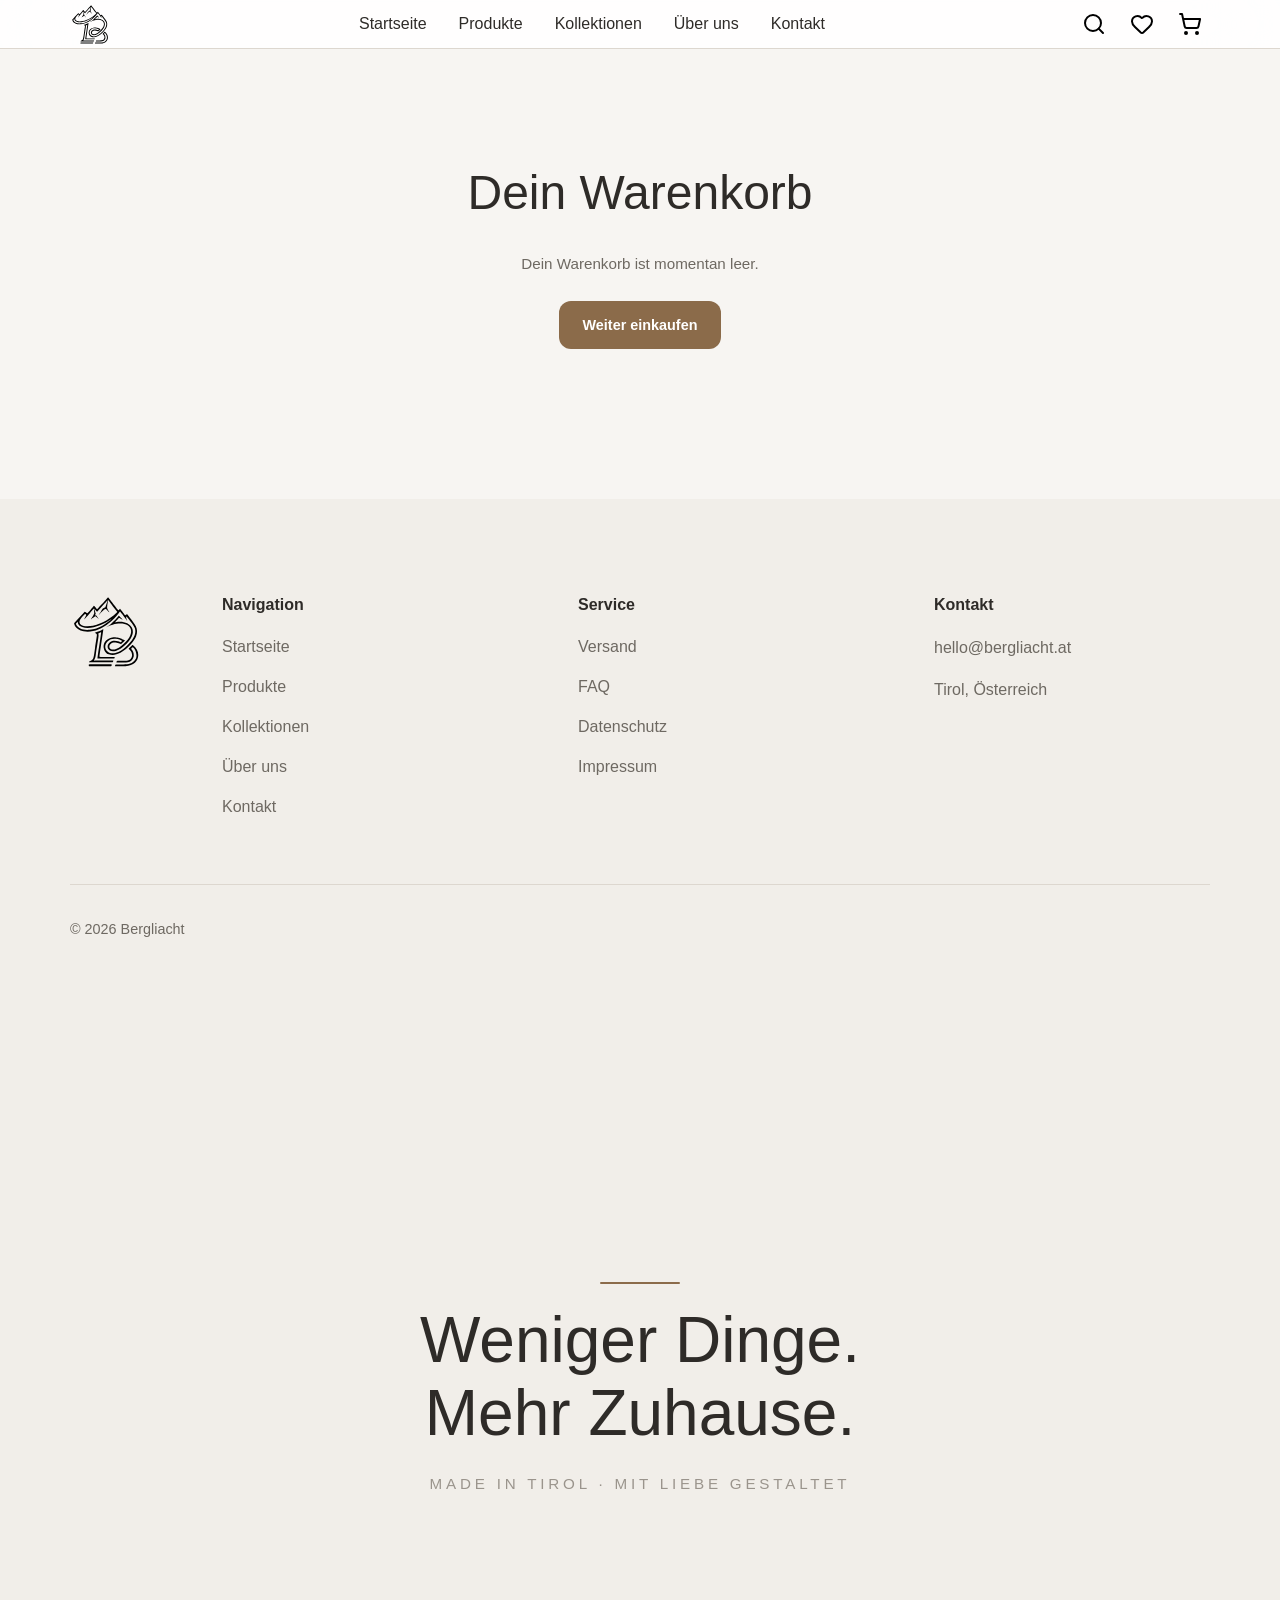
==== cart.html @ bd8660ef "Warenkorb und Bestellung" ====
<!DOCTYPE html>
<html lang="de">

<head>

    <meta charset="UTF-8">

    <meta
        name="viewport"
        content="width=device-width, initial-scale=1.0"
    >

    <title>Warenkorb | Bergliacht</title>


    <!-- ======================================================
         CSS
    ======================================================= -->

    <link
        rel="stylesheet"
        href="./css/main.css"
    >

    <link
        rel="stylesheet"
        href="./css/pages/cart.css"
    >

</head>


<body>

    <!-- ======================================================
         Header
    ======================================================= -->

    <header id="header"></header>


    <!-- ======================================================
         Main
    ======================================================= -->

    <main id="cart">

        <!-- Wird von cart.js gerendert -->

    </main>


    <!-- ======================================================
         Footer
    ======================================================= -->

    <footer id="footer"></footer>


    <!-- ======================================================
         JavaScript
    ======================================================= -->

    <script
        type="module"
        src="./js/core/app.js"
    ></script>

</body>

</html>
---- css/main.css ----
/* ==========================================================
   TOKENS
========================================================== */

@import "./tokens/breakpoints.css";
@import "./tokens/colors.css";
@import "./tokens/radius.css";
@import "./tokens/shadows.css";
@import "./tokens/spacing.css";
@import "./tokens/transitions.css";
@import "./tokens/typography.css";

/* ==========================================================
   BASE
========================================================== */

@import "./base/reset.css";
@import "./base/base.css";
@import "./base/forms.css";
@import "./base/links.css";
@import "./base/scrollbar.css";
@import "./base/selection.css";
@import "./base/typography.css";

/* ==========================================================
   LAYOUT
========================================================== */

@import "./layout/container.css";
@import "./layout/grid.css";
@import "./layout/section.css";
@import "./layout/header.css";
@import "./layout/hero.css";
@import "./layout/collections.css";
@import "./layout/featured-products.css";
@import "./layout/product-grid.css";
@import "./layout/footer.css";
@import "./layout/responsive.css";

/* ==========================================================
   COMPONENTS
========================================================== */

@import "./components/001-buttons.css";
@import "./components/002-icon-button.css";
@import "./components/003-badge.css";
@import "./components/004-tag.css";
@import "./components/005-chip.css";
@import "./components/006-input.css";
@import "./components/007-textarea.css";
@import "./components/008-select.css";
@import "./components/009-checkbox.css";
@import "./components/010-radio.css";
@import "./components/011-switch.css";
@import "./components/012-alert.css";
@import "./components/013-card.css";
@import "./components/015-tooltip.css";
@import "./components/016-spinner.css";
@import "./components/017-dropdown.css";
@import "./components/018-accordion.css";
@import "./components/019-tabs.css";
@import "./components/021-pagination.css";
@import "./components/022-avatar.css";
@import "./components/023-divider.css";
@import "./components/024-skeleton.css";
@import "./components/025-product-card.css";
@import "./components/026-navigation.css";
@import "./components/027-toast.css";
@import "./components/028-order-confirmation.css";

/* ==========================================================
   PAGES
========================================================== */

@import "./pages/home.css";
@import "./pages/products.css";
@import "./pages/product.css";
@import "./pages/collections.css";
@import "./pages/about.css";
@import "./pages/contact.css";

/* ==========================================================
   UTILITIES
========================================================== */

@import "./utilities/animations.css";
@import "./utilities/display.css";
@import "./utilities/flex.css";
@import "./utilities/spacing.css";
@import "./utilities/text.css";
@import "./utilities/visibility.css";

/* ==========================================================
   PRODUCT SITE
========================================================== */

@import "./components/product-gallery.css";
@import "./components/product-info.css";
@import "./components/variant-selector.css";
@import "./components/color-selector.css";
@import "./components/quantity-selector.css";
@import "./components/add-to-cart.css";
---- css/pages/cart.css ----
/* ==========================================================
   Cart Page
========================================================== */

.cart {

    padding-block: 2rem 4rem;

}


/* ==========================================================
   Title
========================================================== */

.cart__title {

    margin: 0 0 2rem;

    color: var(--color-text-primary);

    font-size: clamp(2rem, 4vw, 3rem);

    font-weight: 500;

    line-height: 1.1;

}


/* ==========================================================
   Content
========================================================== */

.cart__content {

    display: grid;

    grid-template-columns:
        minmax(0, 1fr)
        minmax(20rem, 26rem);

    gap: 4rem;

    align-items: start;

}


/* ==========================================================
   Cart Items
========================================================== */

.cart__items {

    display: flex;

    flex-direction: column;

}


/* ==========================================================
   Cart Item
========================================================== */

.cart-item {

    display: grid;

    grid-template-columns:
        7rem
        minmax(0, 1fr)
        auto
        auto;

    align-items: center;

    gap: 1.25rem;

    padding-block: 1.25rem;

    border-bottom: 1px solid var(--color-border);

}


/* ==========================================================
   Product Image
========================================================== */

.cart-item__image {

    display: flex;

    justify-content: center;

    align-items: center;

    width: 7rem;

    height: 7rem;

    background: #faf9f7;

    border: 1px solid var(--color-border);

    border-radius: .85rem;

    overflow: hidden;

}

.cart-item__image img {

    width: 100%;

    height: 100%;

    object-fit: contain;

}


/* ==========================================================
   Product Info
========================================================== */

.cart-item__info {

    min-width: 0;

}

.cart-item__title {

    margin: 0 0 .4rem;

    color: var(--color-text-primary);

    font-size: 1rem;

    font-weight: 600;

}

.cart-item__variant,
.cart-item__color {

    margin: .2rem 0;

    color: var(--color-text-secondary);

    font-size: .85rem;

    line-height: 1.4;

}

.cart-item__remove {

    margin-top: .65rem;

    padding: 0;

    background: none;

    border: none;

    color: var(--color-text-muted);

    font: inherit;

    font-size: .8rem;

    text-decoration: underline;

    text-underline-offset: 3px;

    cursor: pointer;

}

.cart-item__remove:hover {

    color: var(--color-text-primary);

}


/* ==========================================================
   Quantity
========================================================== */

.cart-item__quantity {

    display: flex;

    align-items: center;

    height: 2.7rem;

    border: 1px solid var(--color-border);

    border-radius: .7rem;

    overflow: hidden;

}

.cart-item__quantity-button {

    display: flex;

    justify-content: center;

    align-items: center;

    width: 2.5rem;

    height: 100%;

    padding: 0;

    background: transparent;

    border: none;

    color: var(--color-text-primary);

    font-size: 1.1rem;

    cursor: pointer;

    transition: background .2s ease;

}

.cart-item__quantity-button:hover {

    background: #f7f5f2;

}

.cart-item__quantity-value {

    display: flex;

    justify-content: center;

    align-items: center;

    min-width: 2.5rem;

    height: 100%;

    border-inline: 1px solid var(--color-border);

    color: var(--color-text-primary);

    font-size: .85rem;

    font-weight: 600;

}


/* ==========================================================
   Price
========================================================== */

.cart-item__price {

    min-width: 5.5rem;

    color: var(--color-text-primary);

    font-size: .95rem;

    font-weight: 600;

    text-align: right;

}


/* ==========================================================
   Summary
========================================================== */

.cart__summary {

    position: sticky;

    top: 5rem;

    padding: 1.5rem;

    background: #faf9f7;

    border: 1px solid var(--color-border);

    border-radius: 1rem;

}

.cart__summary-row {

    display: flex;

    justify-content: space-between;

    gap: 1rem;

    padding-block: .65rem;

    color: var(--color-text-secondary);

    font-size: .9rem;

}

.cart__summary-row span:last-child {

    text-align: right;

}

.cart__summary-total {

    display: flex;

    justify-content: space-between;

    align-items: center;

    margin-top: .75rem;

    padding-top: 1rem;

    border-top: 1px solid var(--color-border);

    color: var(--color-text-primary);

    font-size: 1rem;

}

.cart__summary-total strong {

    font-size: 1.2rem;

}


/* ==========================================================
   B2B Order Request
========================================================== */

.cart__request {

    margin-top: 1.5rem;

    padding-top: 1.5rem;

    border-top: 1px solid var(--color-border);

}

.cart__request-header {

    margin-bottom: 1.25rem;

}

.cart__request-title {

    margin: 0 0 .45rem;

    color: var(--color-text-primary);

    font-size: 1.05rem;

    font-weight: 600;

}

.cart__request-text {

    margin: 0;

    color: var(--color-text-secondary);

    font-size: .82rem;

    line-height: 1.5;

}


/* ==========================================================
   Fields
========================================================== */

.cart__field {

    display: flex;

    flex-direction: column;

    gap: .45rem;

    margin-bottom: 1rem;

}

.cart__label {

    color: var(--color-text-primary);

    font-size: .8rem;

    font-weight: var(--font-weight-semibold);

}

.cart__label span:first-child {

    color: var(--color-primary);

}

.cart__optional {

    margin-left: .25rem;

    color: var(--color-text-muted);

    font-weight: 400;

}

.cart__input,
.cart__textarea {

    width: 100%;

    padding: .8rem .85rem;

    background: var(--color-white);

    border: 1px solid var(--color-border);

    border-radius: .65rem;

    color: var(--color-text-primary);

    font: inherit;

    font-size: .85rem;

    outline: none;

    transition:
        border-color .2s ease,
        box-shadow .2s ease;

}

.cart__input {

    height: 2.8rem;

}

.cart__textarea {

    min-height: 6rem;

    resize: vertical;

    line-height: 1.5;

}

.cart__input::placeholder,
.cart__textarea::placeholder {

    color: var(--color-text-muted);

}

.cart__input:focus,
.cart__textarea:focus {

    border-color: var(--color-primary);

    box-shadow:
        0 0 0 3px
        rgba(0, 0, 0, .04);

}


/* ==========================================================
   Input Error
========================================================== */

.cart__input.is-error {

    border-color: #b45353;

    box-shadow:
        0 0 0 3px
        rgba(180, 83, 83, .08);

}


/* ==========================================================
   Send Button
========================================================== */

.cart__checkout {

    display: flex;

    justify-content: center;

    align-items: center;

    width: 100%;

    min-height: 3.4rem;

    margin-top: 1.25rem;

    padding: .75rem 1rem;

    background: var(--color-primary);

    color: var(--color-white);

    font-size: .95rem;

    font-weight: var(--font-weight-semibold);

    text-decoration: none;

    border: none;

    border-radius: .8rem;

    cursor: pointer;

    transition:
        transform .2s ease,
        box-shadow .2s ease,
        opacity .2s ease;

}

.cart__checkout:hover {

    transform: translateY(-1px);

    box-shadow:
        0 .4rem 1rem
        rgba(0, 0, 0, .12);

}

.cart__checkout:disabled {

    opacity: .65;

    cursor: wait;

    transform: none;

    box-shadow: none;

}


/* ==========================================================
   Status
========================================================== */

.cart__status {

    min-height: 1.2rem;

    margin: .75rem 0 0;

    font-size: .8rem;

    line-height: 1.4;

}

.cart__status--error {

    color: #a04444;

}


/* ==========================================================
   Success
========================================================== */

.cart--success {

    display: flex;

    flex-direction: column;

    align-items: center;

    justify-content: center;

    min-height: 55vh;

    padding-block: 4rem;

    text-align: center;

}

.cart__success-icon {

    display: flex;

    justify-content: center;

    align-items: center;

    width: 3.5rem;

    height: 3.5rem;

    margin-bottom: 1.5rem;

    background: var(--color-primary);

    color: var(--color-white);

    border-radius: 50%;

    font-size: 1.4rem;

    font-weight: 700;

}

.cart__success-text {

    max-width: 32rem;

    margin: 0 0 .5rem;

    color: var(--color-text-secondary);

    font-size: .95rem;

    line-height: 1.5;

}

.cart__success-subtext {

    max-width: 32rem;

    margin: 0 0 1.5rem;

    color: var(--color-text-muted);

    font-size: .85rem;

    line-height: 1.5;

}


/* ==========================================================
   Empty Cart
========================================================== */

.cart--empty {

    display: flex;

    flex-direction: column;

    align-items: center;

    justify-content: center;

    min-height: 50vh;

    text-align: center;

}

.cart__empty-text {

    margin: 0 0 1.5rem;

    color: var(--color-text-secondary);

    font-size: .95rem;

}

.cart__continue {

    display: inline-flex;

    justify-content: center;

    align-items: center;

    min-height: 3rem;

    padding-inline: 1.5rem;

    background: var(--color-primary);

    color: var(--color-white);

    font-size: .9rem;

    font-weight: var(--font-weight-semibold);

    text-decoration: none;

    border-radius: .75rem;

}


/* ==========================================================
   Tablet
========================================================== */

@media (max-width: 992px) {

    .cart__content {

        grid-template-columns: 1fr;

        gap: 2rem;

    }

    .cart__summary {

        position: static;

    }

}


/* ==========================================================
   Mobile
========================================================== */

@media (max-width: 768px) {

    .cart {

        padding-block: 1.5rem 3rem;

    }

    .cart__title {

        margin-bottom: 1.25rem;

    }

    .cart-item {

        grid-template-columns:
            5.5rem
            minmax(0, 1fr);

        gap: .9rem;

        padding-block: 1rem;

    }

    .cart-item__image {

        width: 5.5rem;

        height: 5.5rem;

    }

    .cart-item__quantity {

        grid-column: 2;

        width: fit-content;

    }

    .cart-item__price {

        grid-column: 2;

        min-width: 0;

        text-align: left;

    }

    .cart__summary {

        padding: 1.25rem;

    }

    .cart__request {

        margin-top: 1.25rem;

        padding-top: 1.25rem;

    }

    .cart__checkout {

        min-height: 3.2rem;

    }

}
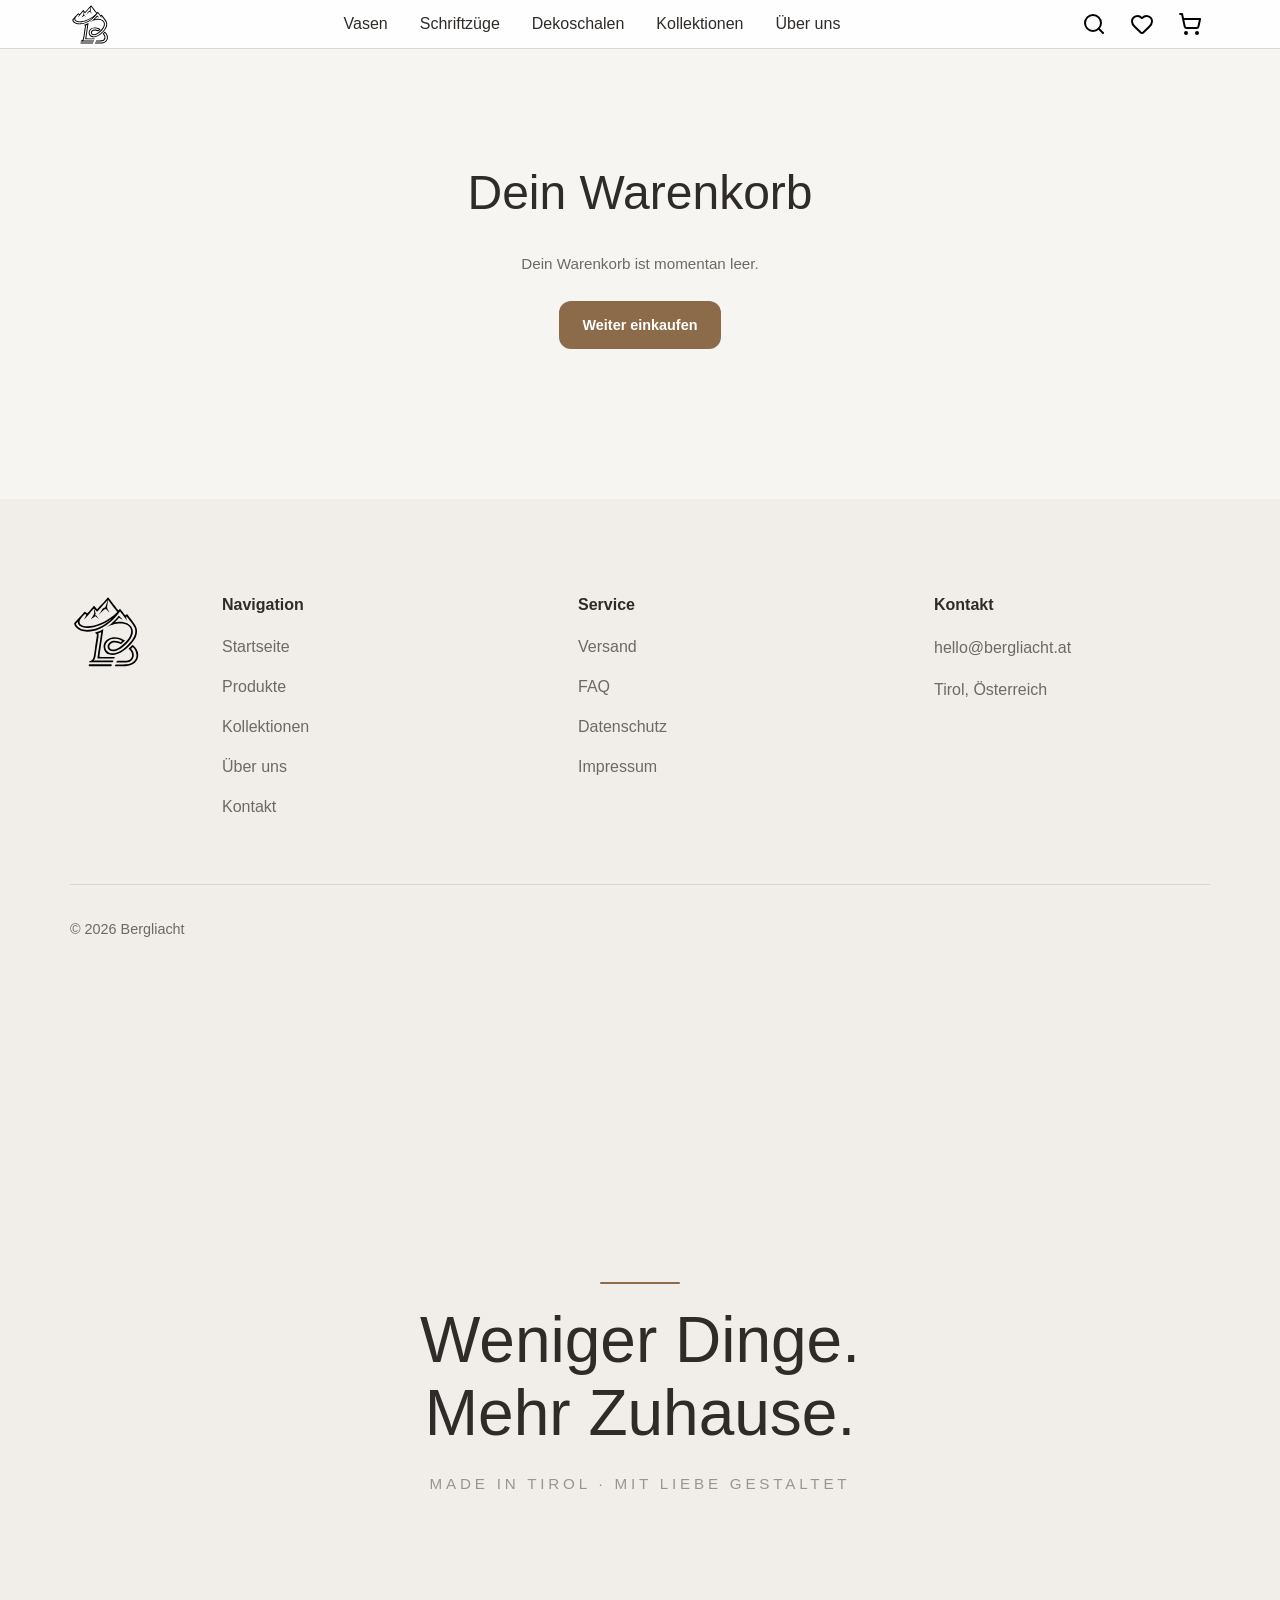
==== commit 3eff8dc7: "weitere anpassungen wurden durchgeführt." ====
--- a/cart.html
+++ b/cart.html
@@ -63,9 +63,9 @@
 
     <script
         type="module"
-        src="./js/core/app.js"
+        src="./js/main.js"
     ></script>
 
 </body>
 
-</html>+</html>
--- a/css/main.css
+++ b/css/main.css
@@ -67,6 +67,9 @@
 @import "./components/026-navigation.css";
 @import "./components/027-toast.css";
 @import "./components/028-order-confirmation.css";
+@import "./components/scroll-to-top.css";
+@import "./components/search-drawer.css";
+@import "./components/favorites.css";
 
 /* ==========================================================
    PAGES
@@ -75,9 +78,10 @@
 @import "./pages/home.css";
 @import "./pages/products.css";
 @import "./pages/product.css";
-@import "./pages/collections.css";
+@import "./pages/collection.css";
 @import "./pages/about.css";
 @import "./pages/contact.css";
+@import "./pages/category.css";
 
 /* ==========================================================
    UTILITIES
@@ -99,4 +103,4 @@
 @import "./components/variant-selector.css";
 @import "./components/color-selector.css";
 @import "./components/quantity-selector.css";
-@import "./components/add-to-cart.css";+@import "./components/add-to-cart.css";
